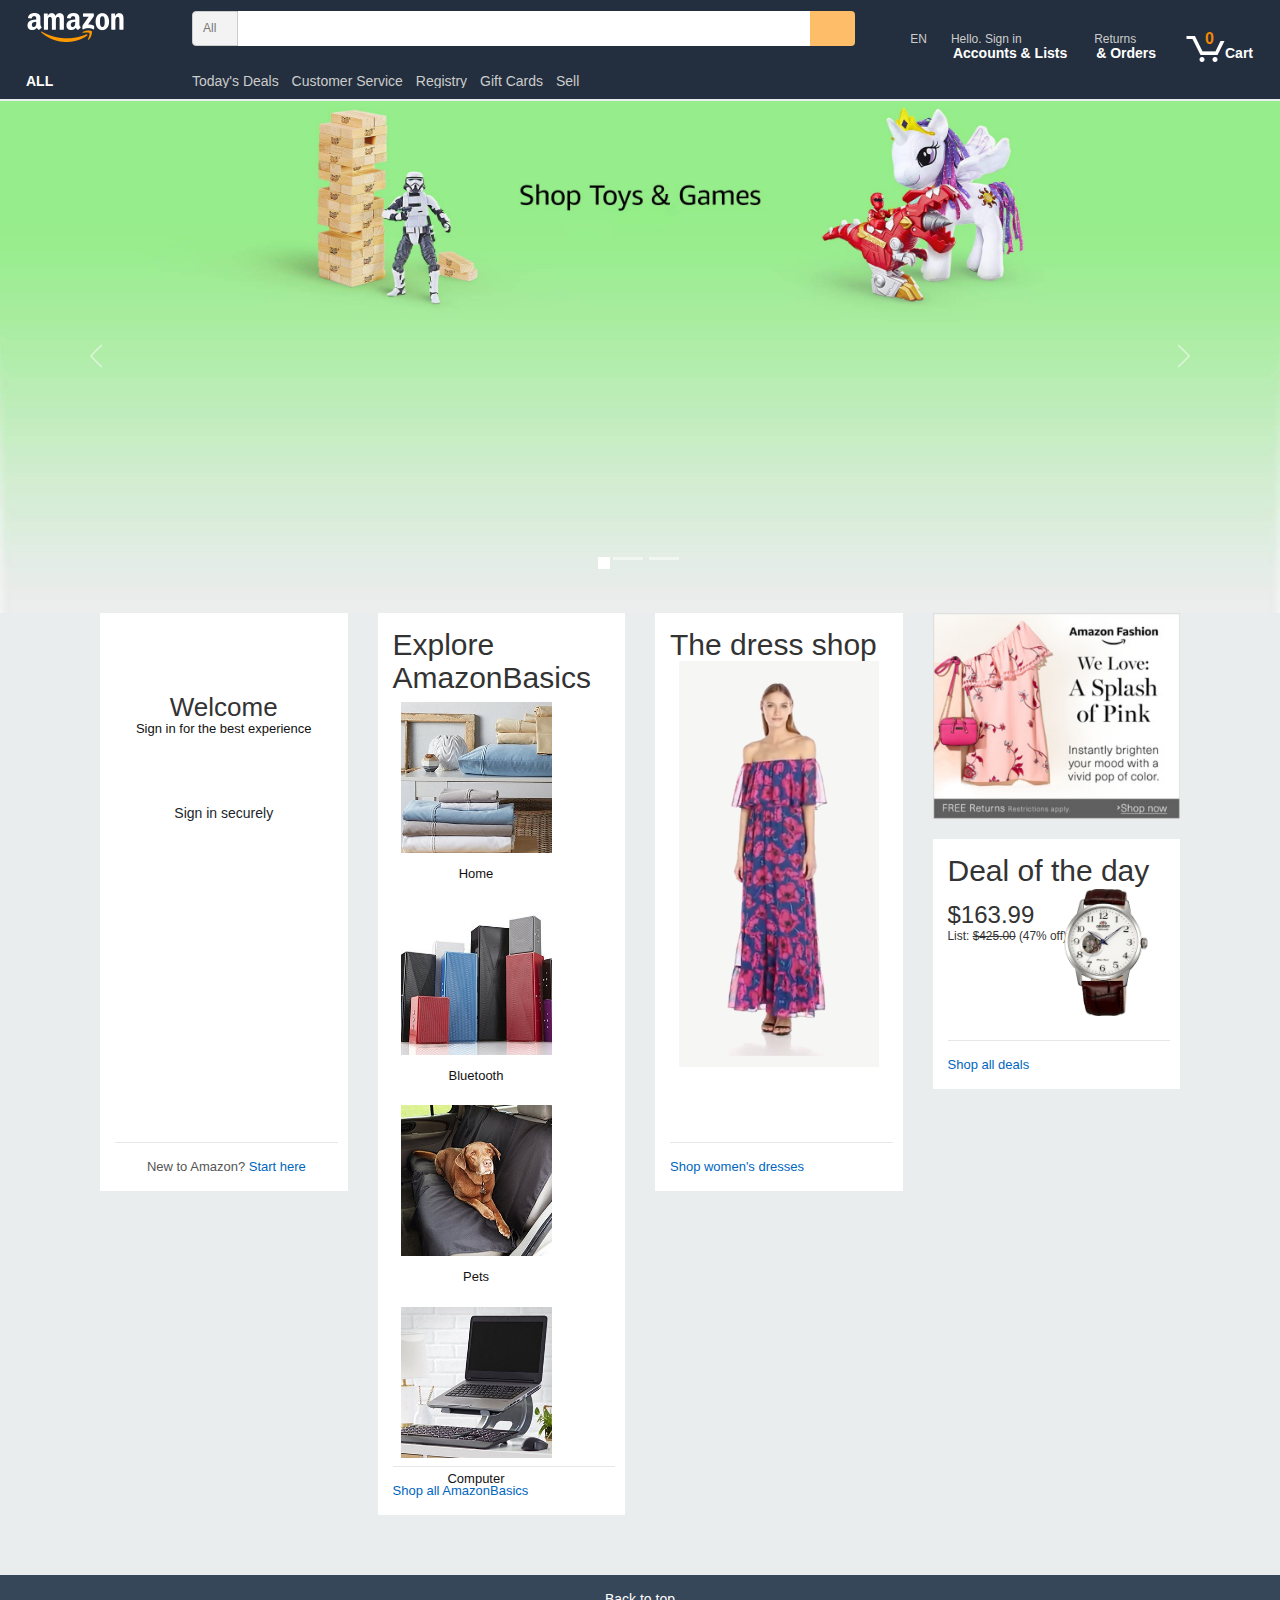
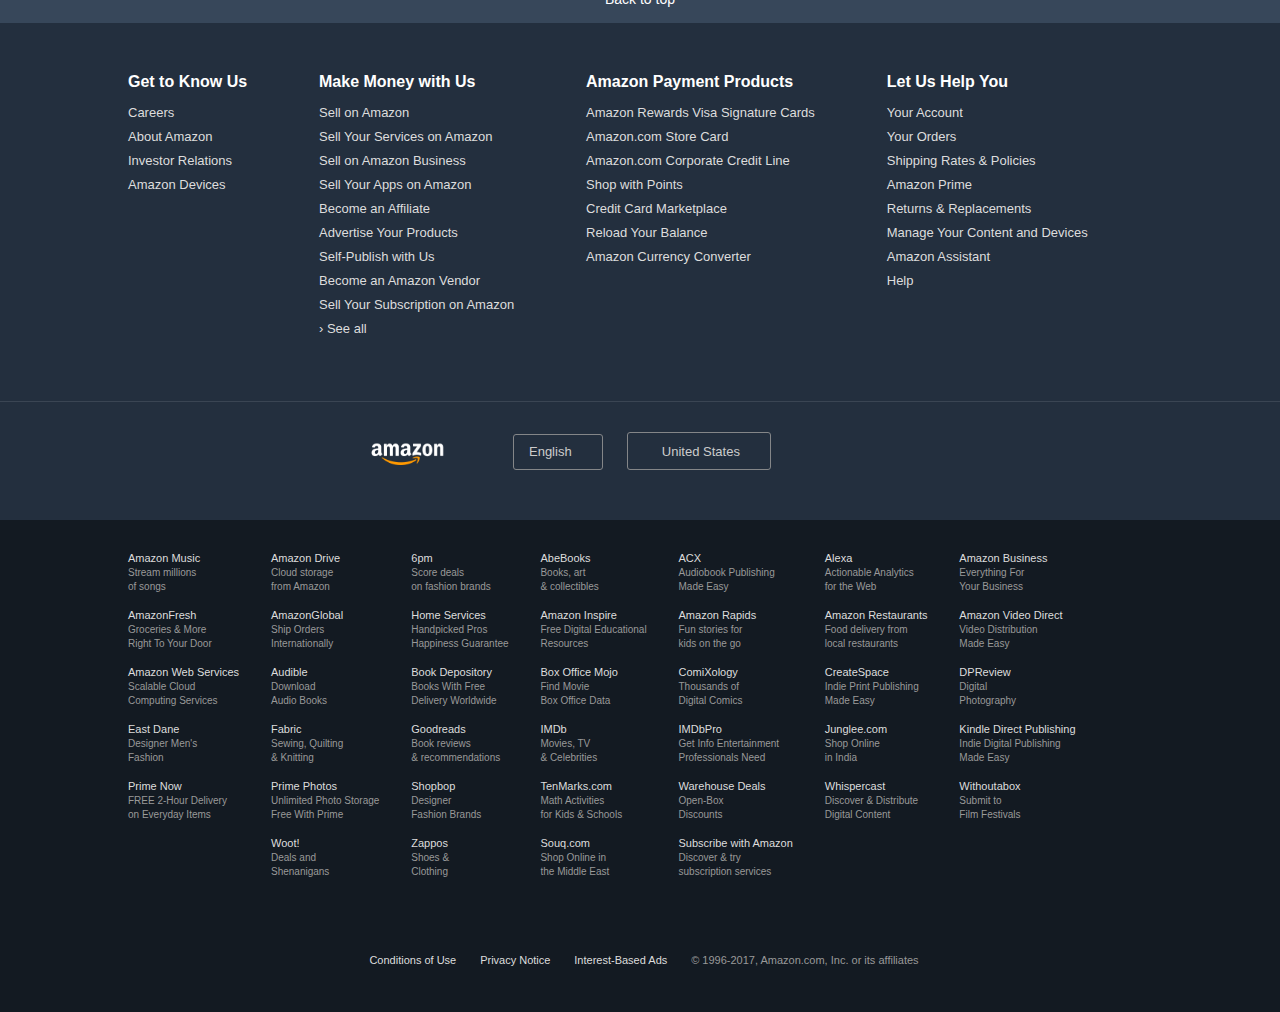
==== index.html @ 453cb87a "amazon website" ====
<!DOCTYPE html>
<html lang="en">
<head>
  <title>Amazon.com. Spend less. Smile more.</title>
  <link rel="icon" href="images/amazon_favicon.ico" image="image/gif" size="16x16">
  <meta charset="utf-8">
  <meta name="viewport" content="width=device-width, initial-scale=1">
  <link href="./css/bootstrap.min.css" rel="stylesheet">
  <script src="./js/bootstrap.bundle.min.js"></script>
  <link rel="stylesheet" href="https://maxcdn.bootstrapcdn.com/bootstrap/3.3.7/css/bootstrap.min.css" integrity="sha384-BVYiiSIFeK1dGmJRAkycuHAHRg32OmUcww7on3RYdg4Va+PmSTsz/K68vbdEjh4u" crossorigin="anonymous">
  <link rel="stylesheet" href="css/style.css"/>
</head>
<body style="background-color:#EAEDED;">
       <a id="banner" href="#"></a>


       <header>
         <a id="nav-top"></a>
     
         <div id="nav-belt">
           <div class="nav-left">
             <div id="nav-logo">
               <a href="#" class="nav-logo-link"></a>
               
             </div>
           </div>
           <div class="nav-right">
             <div id="nav-holiday">
               <a href="#"></a>
             </div>
           </div>
           <div class="nav-fill">
             <div id="nav-search">
               <form>
                 <div class="nav-left">
                   <span class="nav-search-label">All</span>
                   <i class="fa fa-caret-down" aria-hidden="true"></i>
                   <select id="nav-search-select">
                     <option selected="selected" value="aps">All Departments</option>
                     <option value="alexa-skills">Alexa Skills</option>
                     <option value="instant-video">Amazon Video</option>
                     <option value="warehouse-deals">Amazon Warehouse Deals</option>
                     <option value="appliances">Appliances</option>
                     <option value="mobile-apps">Apps &amp; Games</option>
                     <option value="arts-crafts">Arts, Crafts &amp; Sewing</option>
                     <option value="automotive">Automotive Parts &amp; Accessories</option>
                     <option value="baby-products">Baby</option>
                     <option value="beauty">Beauty &amp; Personal Care</option>
                     <option value="stripbooks">Books</option>
                     <option value="popular">CDs &amp; Vinyl</option>
                     <option value="mobile">Cell Phones &amp; Accessories</option>
                     <option value="fashion">Clothing, Shoes &amp; Jewelry</option>
                     <option value="fashion-womens">&nbsp;&nbsp;&nbsp;Women</option>
                     <option value="fashion-mens">&nbsp;&nbsp;&nbsp;Men</option>
                     <option value="fashion-girls">&nbsp;&nbsp;&nbsp;Girls</option>
                     <option value="fashion-boys">&nbsp;&nbsp;&nbsp;Boys</option>
                     <option value="fashion-baby">&nbsp;&nbsp;&nbsp;Baby</option>
                     <option value="collectibles">Collectibles &amp; Fine Art</option>
                     <option value="computers">Computers</option>
                     <option value="courses">Courses</option>
                     <option value="financial">Credit and Payment Cards</option>
                     <option value="digital-music">Digital Music</option>
                     <option value="electronics">Electronics</option>
                     <option value="gift-cards">Gift Cards</option>
                     <option value="grocery">Grocery &amp; Gourmet Food</option>
                     <option value="handmade">Handmade</option>
                     <option value="hpc">Health, Household &amp; Baby Care</option>
                     <option value="local-services">Home &amp; Business Services</option>
                     <option value="garden">Home &amp; Kitchen</option>
                     <option value="industrial">Industrial &amp; Scientific</option>
                     <option value="digital-text">Kindle Store</option>
                     <option value="fashion-luggage">Luggage &amp; Travel Gear</option>
                     <option value="luxury-beauty">Luxury Beauty</option>
                     <option value="magazines">Magazine Subscriptions</option>
                     <option value="movies-tv">Movies &amp; TV</option>
                     <option value="mi">Musical Instruments</option>
                     <option value="office-products">Office Products</option>
                     <option value="lawngarden">Patio, Lawn &amp; Garden</option>
                     <option value="pets">Pet Supplies</option>
                     <option value="prime-exclusive">Prime Exclusive</option>
                     <option value="pantry">Prime Pantry</option>
                     <option value="software">Software</option>
                     <option value="sporting">Sports &amp; Outdoors</option>
                     <option value="tools">Tools &amp; Home Improvement</option>
                     <option value="toys-and-games">Toys &amp; Games</option>
                     <option value="vehicles">Vehicles</option>
                     <option value="videogames">Video Games</option>
                     <option value="wine">Wine</option>
                   </select>
                 </div>
                 <div class="nav-right">
                   <i class="fa fa-search" aria-hidden="true"></i>
                   <input type="submit">
                 </div>
                 <div class="nav-fill">
                   <input type="text" autocomplete="off">
                 </div>
               </form>
             </div>
           </div>
         </div>
     
         <nav id="nav-main">
           <div class="nav-left">
             <div class="nav-shop">
               <a class="nav-a" href="#">
                 ALL
                 <i class="fa fa-caret-down" aria-hidden="true"></i>
               </a>
             </div>
           </div>
           <div class="nav-right">
             <a class="nav-a" href="#">
               <span>EN</span>
               <i class="fa fa-globe" aria-hidden="true"></i>
               <i class="fa fa-caret-down" aria-hidden="true"></i>
             </a>
     
             <a class="nav-a" href="amazon sign up.html">
               <span>Hello. Sign in</span>
               Accounts &amp; Lists
               <i class="fa fa-caret-down" aria-hidden="true"></i>
             </a>
             <a class="nav-a" href="#">
               <span>Returns</span>
                &amp; Orders
               <i class="fa fa-caret-down" aria-hidden="true"></i>
             </a>
     
            
     
     
             <a class="nav-a cart" href="#">
               <span>0</span>
               Cart
             </a>
           </div>
           <div class="nav-fill">
             <ul>
               <li><a href="#">Today's Deals</a></li>
               <li><a href="#">Customer Service</a></li>
               <li><a href="#">Registry</a></li>
               <li><a href="#">Gift Cards </a></li>
               <li><a href="#">Sell</a></li>
               
             </ul>
           </div>
         </nav>
       </header>   
       
        
        <div id="demo" class="carousel slide" data-bs-ride="carousel">

                <div class="carousel-indicators">
        <button type="button" data-bs-target="#demo" data-bs-slide-to="0" class="active"></button>
        <button type="button" data-bs-target="#demo" data-bs-slide-to="1"></button>
        <button type="button" data-bs-target="#demo" data-bs-slide-to="2"></button>
        </div>
        
        <div class="carousel-inner">
          <div class="carousel-item active">
           <img src="./images/sw1.jpg" alt="1" class="d-block w-100" >
           <div class="carousel-caption">
              
          </div>
        </div>
        <div class="carousel-item">
          <img src="./images/sw2.jpg" alt="2" class="d-block" style="width:100%">
          <div class="carousel-caption">
          
          </div> 
        </div>
        <div class="carousel-item">
           <img src="./images/sw3.jpg" alt="3" class="d-block" style="width:100%">
           <div class="carousel-caption">
           
           </div>  
        </div>
    </div>
    
    <button class="carousel-control-prev" type="button" data-bs-target="#demo" data-bs-slide="prev">
            <span class="carousel-control-prev-icon"></span></button>
     <button class="carousel-control-next" type="button" data-bs-target="#demo" data-bs-slide="next">
           <span class="carousel-control-next-icon"></span> </button>
    </div>
 </div>
 </div>
 <section id="products">
  <div class="container">
    <div class="row">
      <div class="col-lg-12">
        <div class="col-lg-3">
          <div class="col text-center" id="welcome">
            <h2>Welcome</h2>
            <p>Sign in for the best experience</p>
            <button class="btn">Sign in securely</button>
            <div class="footer">
              New to Amazon? <a href="#">Start here</a>
            </div>
          </div>
        </div>
        <div class="col-lg-3">
          <div class="col" id="amazon-basics">
            <h2>Explore AmazonBasics</h2>
            <a href="#" class="thumbnail text-center">
              <img src="images/product_1.jpg" alt="Product 1">
              <span class="caption">Home</span>
            </a>
            <a href="#" class="thumbnail text-center">
              <img src="images/product_2.jpg" alt="Product 2">
              <span class="caption">Bluetooth</span>
            </a>
            <a href="#" class="thumbnail text-center">
              <img src="images/product_3.jpg" alt="Product 3">
              <span class="caption">Pets</span>
            </a>
            <a href="#" class="thumbnail text-center">
              <img src="images/product_4.jpg" alt="Product 4">
              <span class="caption">Computer</span>
            </a>
            <div class="footer">
              <a href="#">Shop all AmazonBasics</a>
            </div>
          </div>
        </div>
        <div class="col-lg-3">
          <div class="col" id="dress">
            <h2>The dress shop</h2>
            <div class="row text-center">
              <a href="#"><img src="images/dress.png"></a>
            </div>

            <div class="footer">
              <a href="#">Shop women's dresses</a>
            </div>
          </div>
        </div>
        <div class="col-lg-3">
          <div>
            <a href="#"><img src="images/product_5.jpg" alt="Product 5"></a>
          </div>
          <div class="col" id="deal-day">
            <h2>Deal of the day</h2>
            <h3>$163.99</h3>
            <small>List: <s>$425.00</s> (47% off)</small>
            <a href="#"><img src="images/product_6.jpg" alt="Product 6"></a>
            <div class="footer">
              <a href="#">Shop all deals</a>
            </div>
          </div>
        </div>
      </div>
    </div>
  </div>
</section>

<footer>
  <div class="top text-center">
    <a href="#nav-top">Back to top</a>
  </div>

  <div class="middle">
    <div class="center">
      <ul>
        <li><h3>Get to Know Us</h3></li>
        <li><a href="#">Careers</a></li>
        <li><a href="#">About Amazon</a></li>
        <li><a href="#">Investor Relations</a></li>
        <li><a href="#">Amazon Devices</a></li>
      </ul>
      <ul>
        <li><h3>Make Money with Us</h3></li>
        <li><a href="#">Sell on Amazon</a></li>
        <li><a href="#">Sell Your Services on Amazon</a></li>
        <li><a href="#">Sell on Amazon Business</a></li>
        <li><a href="#">Sell Your Apps on Amazon</a></li>
        <li><a href="#">Become an Affiliate</a></li>
        <li><a href="#">Advertise Your Products</a></li>
        <li><a href="#">Self-Publish with Us</a></li>
        <li><a href="#">Become an Amazon Vendor</a></li>
        <li><a href="#">Sell Your Subscription on Amazon</a></li>
        <li><a href="#">› See all</a></li>
      </ul>
      <ul>
        <li><h3>Amazon Payment Products</h3></li>
        <li><a href="#">Amazon Rewards Visa Signature Cards</a></li>
        <li><a href="#">Amazon.com Store Card</a></li>
        <li><a href="#">Amazon.com Corporate Credit Line</a></li>
        <li><a href="#">Shop with Points</a></li>
        <li><a href="#">Credit Card Marketplace</a></li>
        <li><a href="#">Reload Your Balance</a></li>
        <li><a href="#">Amazon Currency Converter</a></li>
      </ul>
      <ul>
        <li><h3>Let Us Help You</h3></li>
        <li><a href="#">Your Account</a></li>
        <li><a href="#">Your Orders</a></li>
        <li><a href="#">Shipping Rates &amp; Policies</a></li>
        <li><a href="#">Amazon Prime</a></li>
        <li><a href="#">Returns &amp; Replacements</a></li>
        <li><a href="#">Manage Your Content and Devices</a></li>
        <li><a href="#">Amazon Assistant</a></li>
        <li><a href="#">Help</a></li>
      </ul>
    </div>

    <ul class="copy text-center">
      <li><a href="#" class="logo"></a></li>
      <li><a href="#" class="select"><i class="fa fa-globe" aria-hidden="true"></i> English</a></li>
      <li><a href="#" class="select"><i class="flag-icon-us"></i>United States</a></li>
    </ul>
  </div>

  <div class="bottom">
    <div class="center">
      <ul>
        <li><a href="#">Amazon Music<br/><span>Stream millions<br> of songs</span></a></li>
        <li><a href="#">AmazonFresh<br/><span>Groceries &amp; More<br> Right To Your Door</span></a></li>
        <li><a href="#">Amazon Web Services<br/><span>Scalable Cloud<br> Computing Services</span></a></li>
        <li><a href="#">East Dane<br/><span>Designer Men's<br> Fashion</span></a></li>
        <li><a href="#">Prime Now<br/><span>FREE 2-Hour Delivery<br> on Everyday Items</span></a></li>
      </ul>

      <ul>
        <li><a href="#">Amazon Drive<br/><span>Cloud storage<br> from Amazon</span></a></li>
        <li><a href="#">AmazonGlobal<br/><span>Ship Orders<br> Internationally</span></a></li>
        <li><a href="#">Audible<br/><span>Download<br> Audio Books</span></a></li>
        <li><a href="#">Fabric<br/><span>Sewing, Quilting<br> &amp; Knitting</span></a></li>
        <li><a href="#">Prime Photos<br/><span>Unlimited Photo Storage<br> Free With Prime</span></a></li>
        <li><a href="#">Woot!<br/><span>Deals and <br> Shenanigans</span></a></li>
      </ul>

      <ul>
        <li><a href="#">6pm<br/><span>Score deals<br> on fashion brands</span></a></li>
        <li><a href="#">Home Services<br/><span>Handpicked Pros<br> Happiness Guarantee</span></a></li>
        <li><a href="#">Book Depository<br/><span>Books With Free<br> Delivery Worldwide</span></a></li>
        <li><a href="#">Goodreads<br/><span>Book reviews<br> &amp; recommendations</span></a></li>
        <li><a href="#">Shopbop<br/><span>Designer<br> Fashion Brands</span></a></li>
        <li><a href="#">Zappos<br/><span>Shoes &amp;<br> Clothing</span></a></li>
      </ul>

      <ul>
        <li><a href="#">AbeBooks<br/><span>Books, art<br> &amp; collectibles</span></a></li>
        <li><a href="#">Amazon Inspire<br/><span>Free Digital Educational<br>  Resources</span></a></li>
        <li><a href="#">Box Office Mojo<br/><span>Find Movie<br> Box Office Data</span></a></li>
        <li><a href="#">IMDb<br/><span>Movies, TV<br> &amp; Celebrities</span></a></li>
        <li><a href="#">TenMarks.com<br/><span>Math Activities<br> for Kids &amp; Schools</span></a></li>
        <li><a href="#">Souq.com<br/><span>Shop Online in<br> the Middle East</span></a></li>
      </ul>

      <ul>
        <li><a href="#">ACX <br/><span>Audiobook Publishing<br> Made Easy</span></a></li>
        <li><a href="#">Amazon Rapids<br/><span>Fun stories for<br>  kids on the go</span></a></li>
        <li><a href="#">ComiXology<br/><span>Thousands of<br> Digital Comics</span></a></li>
        <li><a href="#">IMDbPro<br/><span>Get Info Entertainment<br> Professionals Need</span></a></li>
        <li><a href="#">Warehouse Deals<br/><span>Open-Box<br> Discounts</span></a></li>
        <li><a href="#">Subscribe with Amazon<br/><span>Discover &amp; try<br> subscription services</span></a></li>
      </ul>

      <ul>
        <li><a href="#">Alexa<br/><span>Actionable Analytics<br> for the Web</span></a></li>
        <li><a href="#">Amazon Restaurants<br/><span>Food delivery from<br> local restaurants</span></a></li>
        <li><a href="#">CreateSpace<br/><span>Indie Print Publishing<br> Made Easy</span></a></li>
        <li><a href="#">Junglee.com<br/><span>Shop Online<br> in India</span></a></li>
        <li><a href="#">Whispercast<br/><span>Discover &amp; Distribute<br> Digital Content</span></a></li>
      </ul>

      <ul>
        <li><a href="#">Amazon Business<br/><span>Everything For<br> Your Business</span></a></li>
        <li><a href="#">Amazon Video Direct<br/><span>Video Distribution<br> Made Easy</span></a></li>
        <li><a href="#">DPReview<br/><span>Digital<br> Photography</span></a></li>
        <li><a href="#">Kindle Direct Publishing<br/><span>Indie Digital Publishing<br> Made Easy</span></a></li>
        <li><a href="#">Withoutabox<br/><span>Submit to<br> Film Festivals</span></a></li>
      </ul>

      <ul class="copy text-center">
        <li><a href="#">Conditions of Use</a></li>
        <li><a href="#">Privacy Notice</a></li>
        <li><a href="#">Interest-Based Ads</a></li>
        <li>&copy; 1996-2017, Amazon.com, Inc. or its affiliates</li>
      </ul>
    </div>
  </div>
</footer>

<script src="https://ajax.googleapis.com/ajax/libs/jquery/3.2.1/jquery.min.js"></script>
<script src="https://maxcdn.bootstrapcdn.com/bootstrap/3.3.7/js/bootstrap.min.js" integrity="sha384-Tc5IQib027qvyjSMfHjOMaLkfuWVxZxUPnCJA7l2mCWNIpG9mGCD8wGNIcPD7Txa" crossorigin="anonymous"></script>
<script src="js/app.js"></script>
</body>

</html>
---- css/style.css ----
html, body {
  margin: 0;
  font-family: arial,sans-serif;
  min-width: 900px;
  line-height: 14px;
  font-size: 14px;
}

* {
  box-sizing: border-box;
}

a {
  color: #0066c0;
}

a:hover {
  color: #c45500;
}



header {
  background-color: #232f3e;
  height: 99px;
} 

.nav-left {
  position: relative;
  float: left;
  width: auto;
  display: inline-block;
}

.nav-right {
  position: relative;
  float: right;
  width: auto;
  display: inline-block;
}

.nav-fill {
  width: auto;
  white-space: nowrap;
  overflow: hidden;
}

#nav-logo {
  padding: 11px 18px 0 24px;
  position: relative;
  width: 192px;
}

#nav-logo .nav-logo-link {
  background: transparent url('../images/logo.png') no-repeat top left;
  background-size: 102px;
  width: 192px;
  height: 32px;
  display: block;
}

#nav-logo .nav-logo-tagline {
  color: #48a3c6;
  position: absolute;
  top: 31px;
  left: 93px;
  font-size: 11px;
  line-height: 11px;
  font-family: arial, sans-serif;
  font-weight: 700;
}

#nav-logo .nav-logo-tagline:hover {
  color: #ffffff;
}

#nav-holiday {
  top: 9px;
  position: relative;
  background-image: url('../images/fathers_day.jpg');
  width: 400px;
  height: 39px;
}

#nav-holiday a {
  display: block;
  height: 100%;
} 

#nav-search {
  position: relative;
  display: block;
  overflow: hidden;
  padding-top: 11px;
  padding-right: 25px;
}

#nav-search input {
  width: 100%;
}

#nav-search .nav-left {
  height: 35px;
  background-color: #f3f3f3;
  border-radius: 4px 0 0 4px;
  border: 1px solid #cdcdcd;
  overflow: hidden;
}

#nav-search .nav-left:hover {
  background-color: #dadada;
  border-left-color: #dadada;
  border-top-color: #dadada;
  border-bottom-color: #dadada;
}

#nav-search .nav-search-label {
  color: #777;
  display: block;
  font-size: 12px;
  line-height: 33px;;
  margin-right: 21px;
  margin-left: 10px;
}

#nav-search .nav-left i {
  position: absolute;
  top: 10px;
  right: 9px;
  color: #a0a0a0;
  font-size: 11px;
}

#nav-search select {
  position: absolute;
  left: 0px;
  top: 0px;
  opacity: 0;
  height: 35px;
  display: block;
  outline: none;
  cursor: pointer;
}

#nav-search .nav-fill {
  height: 35px;
  overflow: hidden;
}

#nav-search .nav-fill input {
  border: none;
  height: 35px;
  padding: 5px 10px;
  font-size: 15px;
  color: #111;
  outline: none;
}

#nav-search .nav-right {
  background-color: #febd69;
  width: 45px;
  height: 35px;
  border-radius: 0 4px 4px 0;
}

#nav-search .nav-right:hover {
  background-color: #f3a847;
}

#nav-search .nav-right i {
  position: absolute;
  top: 5px;
  right: 13px;
  color: #333;
  font-size: 22px;
  opacity: 0.9;
}

#nav-search .nav-right input {
  position: relative;
  width: 100%;
  height: 100%;
  display: block;
  outline: none;
  cursor: pointer;
  background: none;
  border: none;
  text-indent: -1000px;
}

#nav-main ul {
  list-style-type: none;
  position: relative;
  padding: 0;
  margin: 18px 0 0 0;
}

#nav-main li {
  display: inline-block;
  padding: 10px 9px 0 0;
}

#nav-main a {
  color: #fff;
  font-size: 14px;
  font-weight: 700;
  text-decoration: none;
}

#nav-main .nav-a {
  padding: 7px 10px;
  border: 1px solid transparent;
  display: inline-block;
  position: relative;
}

#nav-main .nav-a:hover {
  border: 1px solid #4f5965;
  border-radius: 3px;
  box-shadow: 0 1px 0 0 rgba(255,255,255,.5);
}

#nav-main .nav-a span {
  display: block;
  margin-left: -2px;
  font-weight: 300;
  color: #ccc;
  font-size: 12px;
}

#nav-main i.fa-caret-down {
  color: #ccc;
  font-size: 11px;
  padding-left: 3px;
}

#nav-main .nav-left {
  height: 55px;
}

#nav-main .nav-left .nav-shop {
  float: left;
  width: 192px;
  padding: 4px 12px 0 15px;
}

#nav-main .nav-left .nav-shop a {
  margin-top: 16px;
}

#nav-main .nav-fill a {
  font-weight: 500;
  color: #ccc;
}

#nav-main .nav-fill a:hover {
  text-decoration: underline;
}

#nav-main .nav-right {
  padding-right: 6px;
}

#nav-main .nav-right a {
  margin-top: -25px;
}

#nav-main .nav-right .cart {
  background: transparent url(../images/cart.png) no-repeat 11px 11px;
  background-size: 39px;
  padding: 7px 20px 7px 50px;
  
  
}

#nav-main .nav-right .cart span {
  color: #f08804;
  margin-left: -20px;
  font-size: 16px;
  font-weight: 700;
  ;
}


#products {
  padding: 0 0 60px 0;
}

#products .col {
  background: #fff;
  padding: 15px;
  min-height: 578px;
  position: relative;
}

#products h2 {
  margin: 0;
}

#products img {
  max-width: 100%;
}

#products .thumbnail {
  display: inline-block;
  padding: 0;
  border: none;
  margin: 8px;
  background: none;
}

#products .thumbnail:hover {
  text-decoration: none;
}

#products .thumbnail .caption {
  padding: 0;
  margin: 12px 0 4px 0;
  display: inline-block;
  color: #111;
  font-size: 13px;
}

#products #welcome {
  padding-top: 80px;
}

#products #welcome h2 {
  font-size: 26px;
}

#products #welcome p {
  font-size: 13px;
  color: #111;
  margin-bottom: 60px;
}

#products #welcome .btn {
  width: 100%;
}

#products #amazon-basics img {
  max-width: 151px;
}

#products #dress img {
  max-width: 200px;
}

#products #deal-day {
  margin-top: 20px;
  position: relative;
  min-height: 250px !important;
}

#products #deal-day h2 {
  margin-bottom: 15px;
}

#products #deal-day h3 {
  margin: 0;
  line-height: 26px;
}

#products #deal-day img {
  max-width: 88px;
  position: absolute;
  right: 30px;
  top: 50px;
}

#products .footer {
  position: absolute;
  bottom: 0;
  border-top: 1px solid #e7e7e7;
  width: 90%;
  padding: 17px 0 17px;
  font-size: 13px;
  color: #555;
}

footer a {
  color: #fff;
}

footer .top {
  background: #37475a;
}

footer .top a {
  padding: 17px;
  width: 100%;
  display: inline-block;
}

footer .top a:hover {
  color: #fff;
  text-decoration: none;
}

footer .top:hover {
  background: #485769;
}

footer .center {
  margin: 0 auto;
  max-width: 1080px;
}

footer ul {
  margin: 30px 40px 30px 0;
  display: inline-block;
  vertical-align: top;
  list-style: none;
}

footer .middle {
  background: #232f3e;
}

footer .middle h3 {
  color: #fff;
  font-weight: 700;
  margin-bottom: 10px;
  padding: 0;
  font-size: 16px;
}

footer .middle li {
  position: relative;
}

footer .middle .logo {
  background: transparent url('../images/logo.png') no-repeat 0 0;
  background-size: 76px;
  width: 76px;
  height: 23px;
  display: block;
  border: none !important;
  margin-right: 60px;
  position: absolute;
  top: -14px;
  left: -120px;
}

footer .middle a {
  color: #ddd;
  font-size: 13px;
  display: block;
  padding: 5px 0;
}

footer ul.copy {
  display: inline-block;
  width: 100%;
}

footer ul.copy li {
  display: inline-block;
  margin-right: 20px;
  color: #999;
  font-size: 11px;
}

footer .middle .copy {
  border-top: 1px solid #3a4553;
  padding: 30px 20px 20px 20px;
}

footer .middle .copy a {
  padding: 10px 30px 10px 10px;
  color: #ccc;
  border: 1px solid #848688;
  border-radius: 3px;
}

footer .middle .copy a:hover {
  text-decoration: none;
  border-color: #8D9096;
}

footer .middle .fa-globe {
  margin-right: 5px;
}

footer .middle .flag-icon-us {
  background-image: url('https://sp-bootstrap.global.ssl.fastly.net/8.0.0/images/flags/us.svg');
  background-position: 50%;
  background-repeat: no-repeat;
  background-size: contain;
  display: inline-block;
  height: 1em;
  width: 1.33333333em;
  margin-right: 7px;
  background-position: 0 2px;
}

footer .bottom {
  background: #131a22;
}

footer .bottom ul {
  margin-right: 0;
}

footer .bottom li {
  margin-bottom: 15px;
}

footer .bottom a {
  color: #ddd;
  font-size: 11px;
  line-height: 11px;
}

footer .bottom a span {
  color: #999;
  font-size: 10px;

}
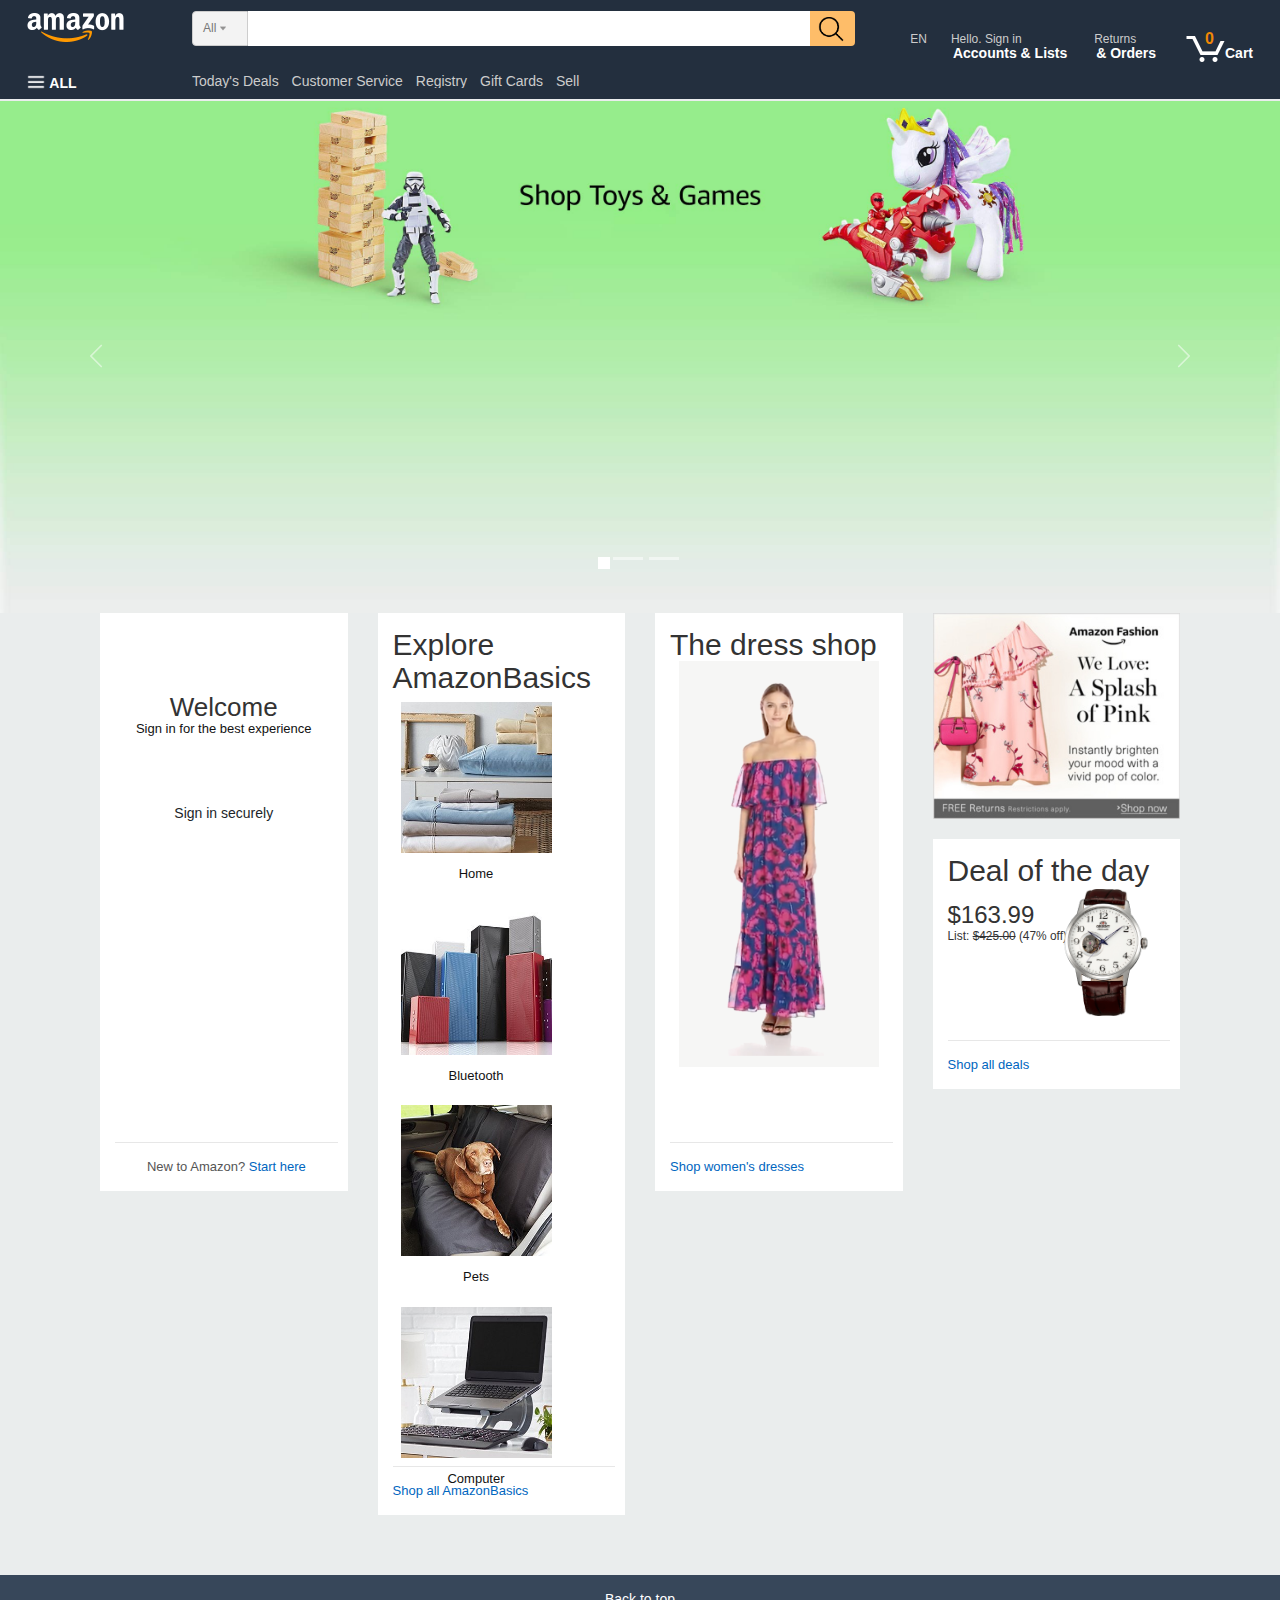
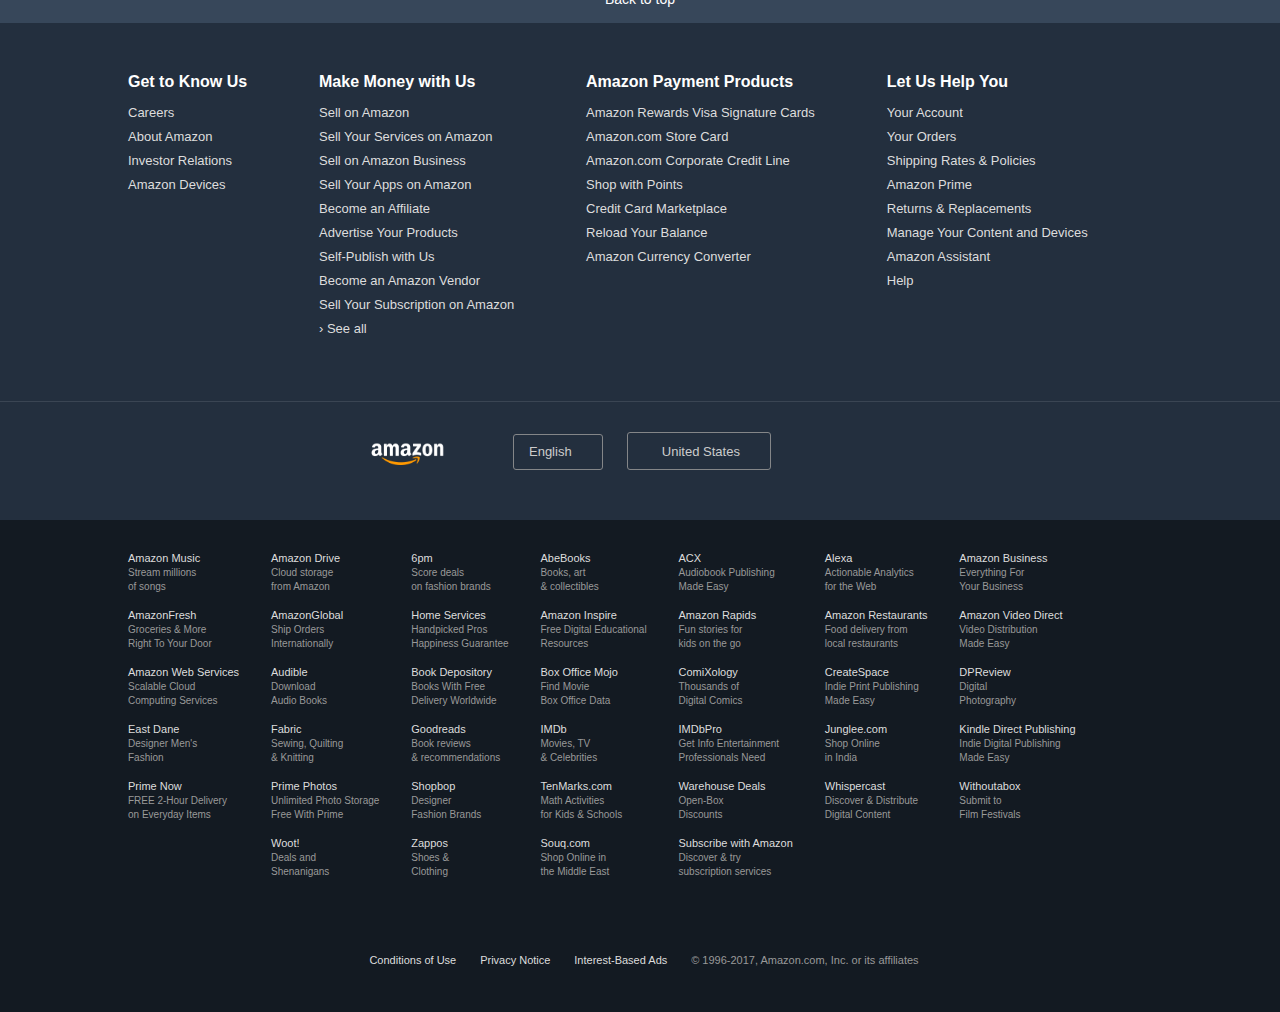
==== commit 0f192363: "amazon update" ====
--- a/index.html
+++ b/index.html
@@ -33,7 +33,8 @@
              <div id="nav-search">
                <form>
                  <div class="nav-left">
-                   <span class="nav-search-label">All</span>
+
+                   <span class="nav-search-label">All <img src="drop.png" alt="" width="6" height="6"></span>
                    <i class="fa fa-caret-down" aria-hidden="true"></i>
                    <select id="nav-search-select">
                      <option selected="selected" value="aps">All Departments</option>
@@ -89,7 +90,7 @@
                    </select>
                  </div>
                  <div class="nav-right">
-                   <i class="fa fa-search" aria-hidden="true"></i>
+                   <img src="icon.png" alt="" style="margin-top: 6px; margin-left:6px" width="30px height ="30px">
                    <input type="submit">
                  </div>
                  <div class="nav-fill">
@@ -103,7 +104,7 @@
          <nav id="nav-main">
            <div class="nav-left">
              <div class="nav-shop">
-               <a class="nav-a" href="#">
+               <a class="nav-a" href="#"><img src="option.png" alt="" width="20" height="20">
                  ALL
                  <i class="fa fa-caret-down" aria-hidden="true"></i>
                </a>
